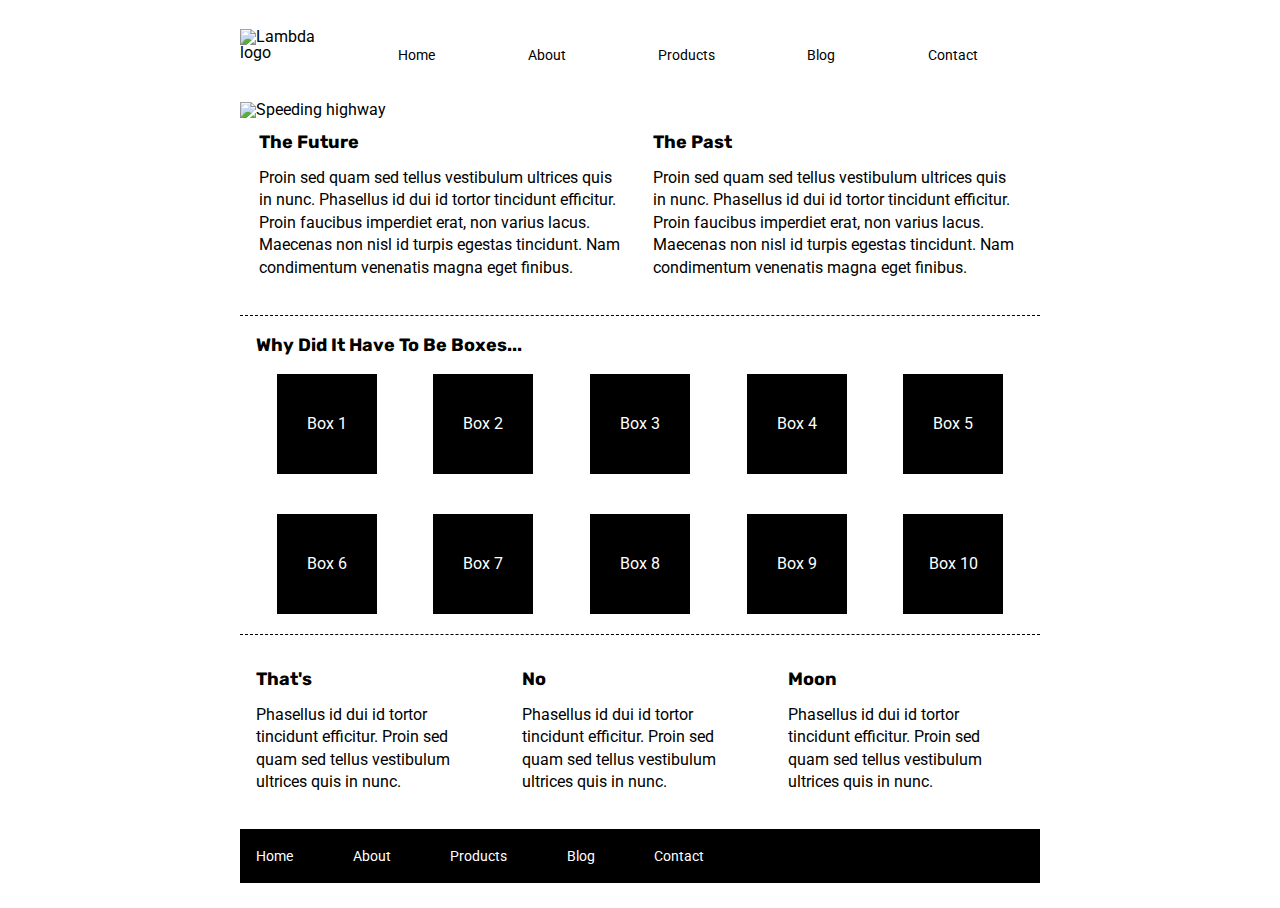
==== index.html @ 38be1218 "Finished header and nav" ====
<!doctype html>

<html lang="en">
<head>
  <meta charset="utf-8">

  <title>Sprint Challenge - Home</title>

  <link href="https://fonts.googleapis.com/css?family=Roboto|Rubik" rel="stylesheet">
  <link rel="stylesheet" href="css/index.css">

</head>

<body>
    <header>
        <img src="img/lambda-black.png" alt="Lambda logo">
        <nav>
            <a href="#">Home</a>
            <a href="#">About</a>
            <a href="#">Products</a>
            <a href="#">Blog</a>
            <a href="#">Contact</a>
        </nav>
    </header>
    <div class="container">
        <img src="img/jumbo.jpg" alt="Speeding highway">
    </div>
    <div class="container">
   
        <section class="top-content">
            <div class="text-container">
                <h2>The Future</h2>
                <p>Proin sed quam sed tellus vestibulum ultrices quis in nunc. Phasellus id dui id tortor tincidunt efficitur. Proin faucibus imperdiet erat, non varius lacus. Maecenas non nisl id turpis egestas tincidunt. Nam condimentum venenatis magna eget finibus.</p>
            </div>
            <div class="text-container">
                <h2>The Past</h2>
                <p>Proin sed quam sed tellus vestibulum ultrices quis in nunc. Phasellus id dui id tortor tincidunt efficitur. Proin faucibus imperdiet erat, non varius lacus. Maecenas non nisl id turpis egestas tincidunt. Nam condimentum venenatis magna eget finibus.</p>
            </div>
        </section>
        
        <section class="middle-content">
        
            <h2>Why Did It Have To Be Boxes...</h2>
            
            <div class="boxes">
                <div class="box">Box 1</div>
                <div class="box">Box 2</div>
                <div class="box">Box 3</div>
                <div class="box">Box 4</div>
                <div class="box">Box 5</div>
                <div class="box">Box 6</div>
                <div class="box">Box 7</div>
                <div class="box">Box 8</div>
                <div class="box">Box 9</div>
                <div class="box">Box 10</div>
            </div>
        
        </section>

        <section class="bottom-content">

            <div class="text-container">
                <h2>That's</h2>
                <p>Phasellus id dui id tortor tincidunt efficitur. Proin sed quam sed tellus vestibulum ultrices quis in nunc.</p>
            </div>
            <div class="text-container">
                <h2>No</h2>
                <p>Phasellus id dui id tortor tincidunt efficitur. Proin sed quam sed tellus vestibulum ultrices quis in nunc.</p>
            </div>
            <div class="text-container">
                <h2>Moon</h2>
                <p>Phasellus id dui id tortor tincidunt efficitur. Proin sed quam sed tellus vestibulum ultrices quis in nunc.</p>
            </div>

        </section>
        
        <footer>
            <nav>
                <a href="#">Home</a>
                <a href="#">About</a>
                <a href="#">Products</a>
                <a href="#">Blog</a>
                <a href="#">Contact</a>
            </nav>
        </footer>
    </div><!-- container -->        
</body>
</html>
---- css/index.css ----
/* http://meyerweb.com/eric/tools/css/reset/ 
   v2.0 | 20110126
   License: none (public domain)
*/
/* 
html, body, div, span, applet, object, iframe,
h1, h2, h3, h4, h5, h6, p, blockquote, pre,
a, abbr, acronym, address, big, cite, code,
del, dfn, em, img, ins, kbd, q, s, samp,
small, strike, strong, sub, sup, tt, var,
b, u, i, center,
dl, dt, dd, ol, ul, li,
fieldset, form, label, legend,
table, caption, tbody, tfoot, thead, tr, th, td,
article, aside, canvas, details, embed, 
figure, figcaption, footer, header, hgroup, 
menu, nav, output, ruby, section, summary,
time, mark, audio, video {
	margin: 0;
	padding: 0;
	border: 0;
	font-size: 100%;
	font: inherit;
	vertical-align: baseline;
} */
/* HTML5 display-role reset for older browsers */
article, aside, details, figcaption, figure, 
footer, header, hgroup, menu, nav, section {
	display: block;
}
body {
	line-height: 1;
}
ol, ul {
	list-style: none;
}
blockquote, q {
	quotes: none;
}
blockquote:before, blockquote:after,
q:before, q:after {
	content: '';
	content: none;
}
table {
	border-collapse: collapse;
	border-spacing: 0;
}

* {
    box-sizing: border-box;
    /* border: 1px solid red; */
}

html, body {
    height: 100%;
    font-family: 'Roboto', sans-serif;
}
header {
    display: flex;
    margin: 0 auto;
    align-items: center;
    width: 800px;
    margin-bottom: 20px;
}
header nav {
    width: 100%;
    display: flex;
    justify-content: space-around;
    align-items: baseline;
    padding: 20px 2%;
    margin: 20px 0 0 0;
    font-size: 14px;
}
header nav a{
    text-decoration: none;
    color: black
}

h1, h2, h3, h4, h5 {
    font-size: 18px;
    margin-bottom: 15px;
    font-family: 'Rubik', sans-serif;
}

p {
    line-height: 1.4;
}

.container {
    width: 800px;
    margin: 0 auto;
}

.top-content {
    display: flex;
    flex-wrap: wrap;
    justify-content: space-evenly;
    margin-bottom: 20px;
    border-bottom: 1px dashed black;
}

.top-content .text-container {
    width: 48%;
    padding: 0 1%;
    padding-bottom: 20px;  
}

.middle-content {
    margin-bottom: 20px;
    border-bottom: 1px dashed black;
}

.middle-content h2 {
    padding: 0 2%;
    margin-bottom: 0;
}

.middle-content .boxes {
    display: flex;
    flex-wrap: wrap;
    justify-content: space-evenly;
}

.middle-content .boxes .box {
    width: 12.5%;
    height: 100px;
    background: black;
    margin: 20px 2.5%;
    color: white;
    display: flex;
    align-items: center;
    justify-content: center;
}

.bottom-content {
    display: flex;
    margin: 0 2% 20px;
    justify-content: space-around;
}

.bottom-content .text-container {
    padding-right: 4%;
}

.bottom-content .text-container:last-child {
    padding-right: 0;
}

footer {
    width: 100%;
    background: black;
}

footer nav {
    width: 60%;
    display: flex;
    justify-content: space-between;
    align-items: center;
    padding: 20px 2%;
    font-size: 14px;
}

footer nav a {
    color: white;
    text-decoration: none;
}
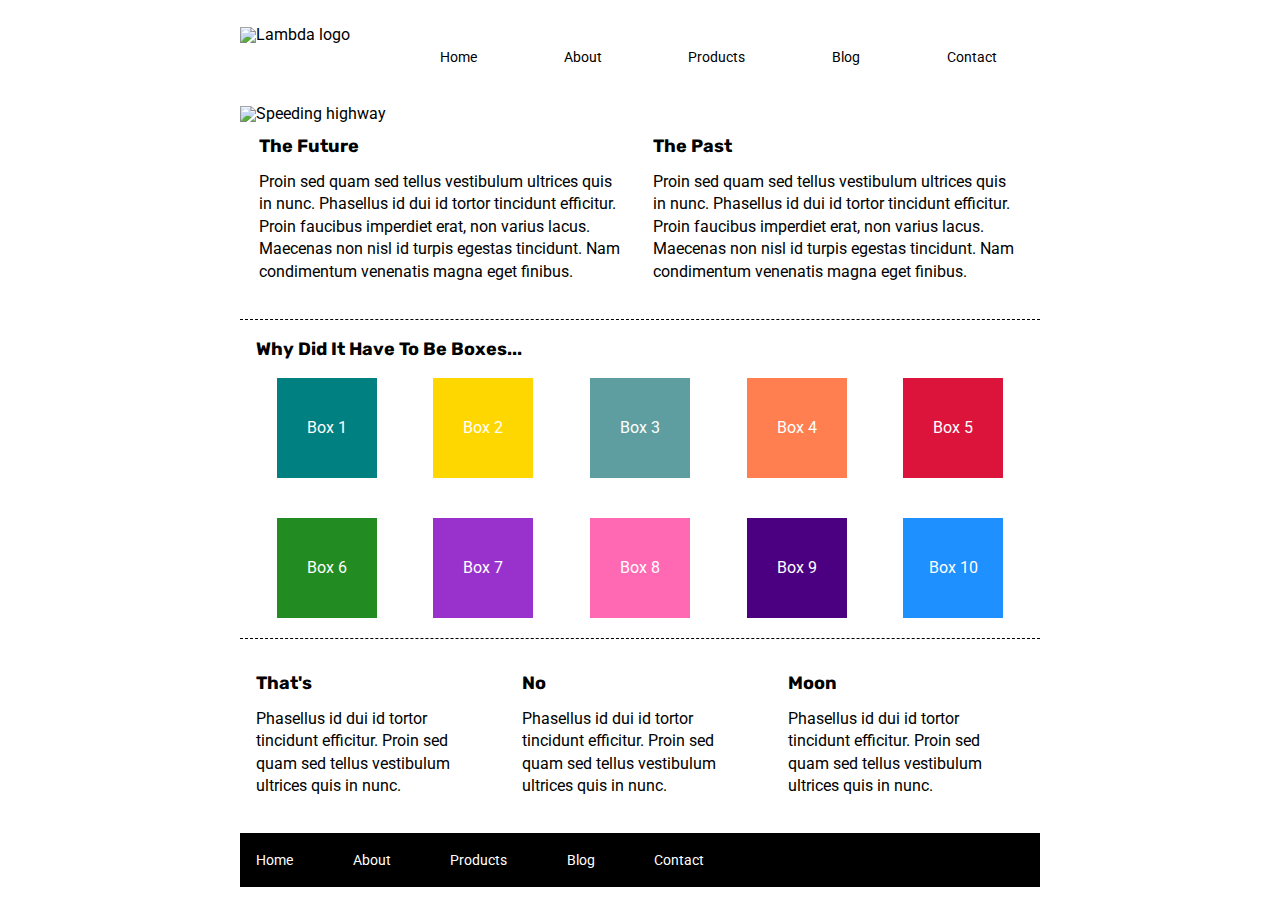
==== commit 92723673: "Finished index page" ====
--- a/index.html
+++ b/index.html
@@ -13,10 +13,10 @@
 
 <body>
     <header>
-        <img src="img/lambda-black.png" alt="Lambda logo">
+        <img src="img/lambda-black.png" alt="Lambda logo" width="157" height="40">
         <nav>
             <a href="#">Home</a>
-            <a href="#">About</a>
+            <a href="about.html">About</a>
             <a href="#">Products</a>
             <a href="#">Blog</a>
             <a href="#">Contact</a>
@@ -43,16 +43,16 @@
             <h2>Why Did It Have To Be Boxes...</h2>
             
             <div class="boxes">
-                <div class="box">Box 1</div>
-                <div class="box">Box 2</div>
-                <div class="box">Box 3</div>
-                <div class="box">Box 4</div>
-                <div class="box">Box 5</div>
-                <div class="box">Box 6</div>
-                <div class="box">Box 7</div>
-                <div class="box">Box 8</div>
-                <div class="box">Box 9</div>
-                <div class="box">Box 10</div>
+                <div class="box" id="box1">Box 1</div>
+                <div class="box" id="box2">Box 2</div>
+                <div class="box" id="box3">Box 3</div>
+                <div class="box" id="box4">Box 4</div>
+                <div class="box" id="box5">Box 5</div>
+                <div class="box" id="box6">Box 6</div>
+                <div class="box" id="box7">Box 7</div>
+                <div class="box" id="box8">Box 8</div>
+                <div class="box" id="box9">Box 9</div>
+                <div class="box" id="box10">Box 10</div>
             </div>
         
         </section>
@@ -77,7 +77,7 @@
         <footer>
             <nav>
                 <a href="#">Home</a>
-                <a href="#">About</a>
+                <a href="about.html">About</a>
                 <a href="#">Products</a>
                 <a href="#">Blog</a>
                 <a href="#">Contact</a>
--- a/css/index.css
+++ b/css/index.css
@@ -68,7 +68,7 @@
     display: flex;
     justify-content: space-around;
     align-items: baseline;
-    padding: 20px 2%;
+    padding: 22px 0;
     margin: 20px 0 0 0;
     font-size: 14px;
 }
@@ -76,7 +76,9 @@
     text-decoration: none;
     color: black
 }
-
+nav a:hover {
+    color: dimgray;
+}
 h1, h2, h3, h4, h5 {
     font-size: 18px;
     margin-bottom: 15px;
@@ -132,7 +134,36 @@
     align-items: center;
     justify-content: center;
 }
-
+#box1 {
+    background-color: teal;
+}
+#box2 {
+    background-color: gold;
+}
+#box3 {
+    background-color: cadetblue;
+}
+#box4 {
+    background-color: coral;
+}
+#box5 {
+    background-color: crimson;
+}
+#box6 {
+    background-color: forestgreen;
+}
+#box7 {
+    background-color: darkorchid;
+}
+#box8 {
+    background-color: hotpink;
+}
+#box9 {
+    background-color: indigo;
+}
+#box10 {
+    background-color: dodgerblue;
+}
 .bottom-content {
     display: flex;
     margin: 0 2% 20px;
